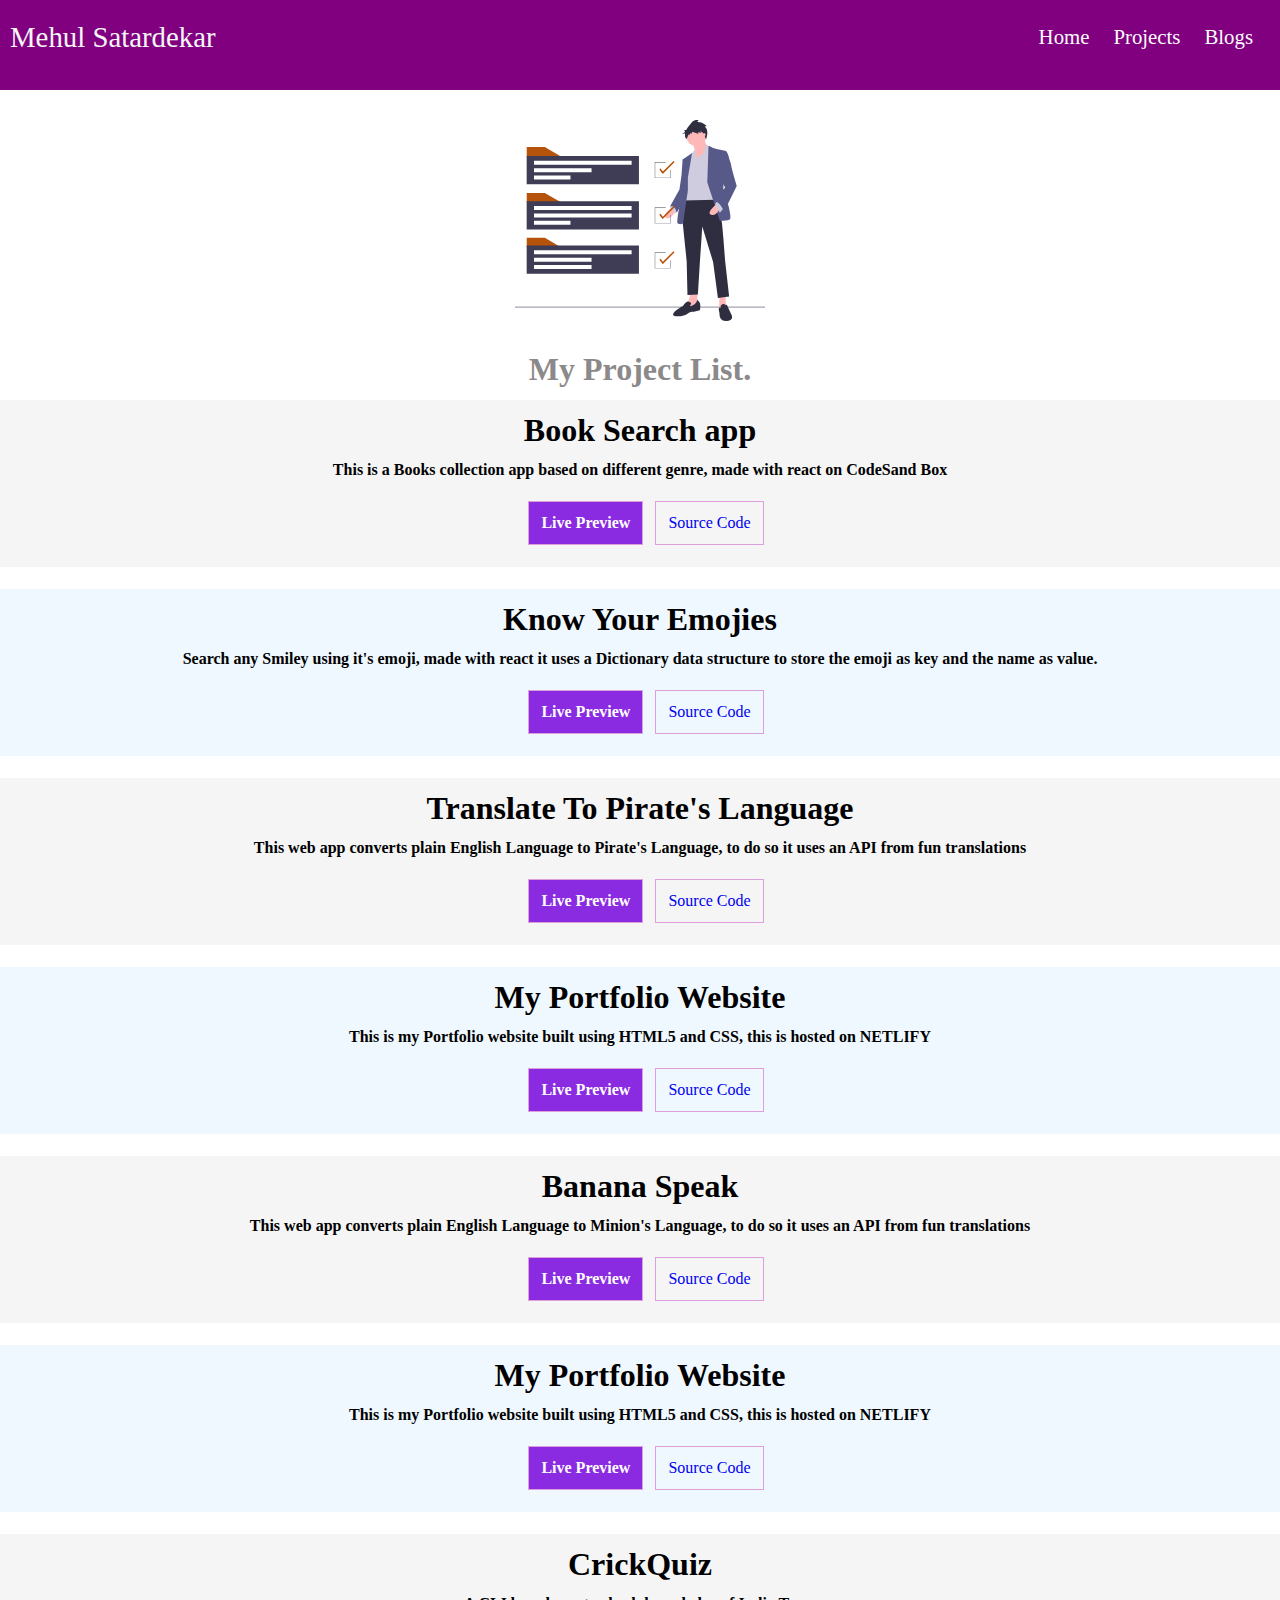
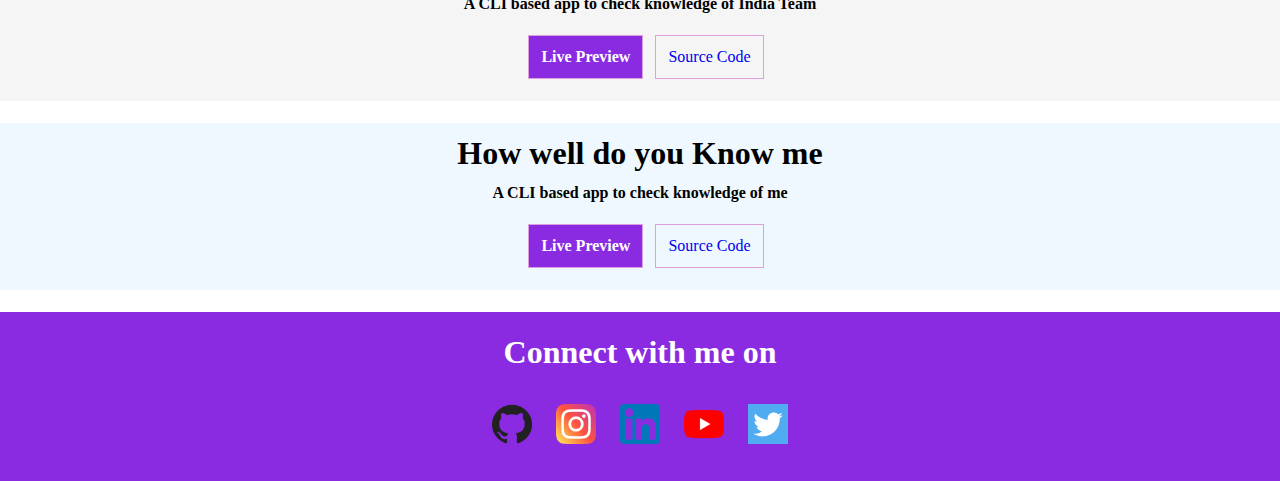
==== src/html/projects.html @ bf77d676 "book search app (react) added" ====
<!DOCTYPE html>
<html lang="en">
<head>
    <meta charset="UTF-8">
    <meta http-equiv="X-UA-Compatible" content="IE=edge">
    <meta name="viewport" content="width=device-width, initial-scale=1.0">
    <title>Projects</title>
    <link rel="stylesheet" href="../../src/css/root.css">
    <link rel="stylesheet" href="../../src/css/projects.css">

</head>
<body>
    <nav>
        <div class="nav-content">
            <div class="left">
                Mehul Satardekar
            </div>
            <div class="right">
              <ul>
                  <li>
                      <a href="../../index.html">Home</a>
                  </li>
                  <li>
                    <a href="../../src/html/projects.html">Projects</a>
                </li>
                <li>
                    <a href="../../src/html/blogs.html">Blogs</a>
                </li>
              </ul>
            </div> 
        </div>
    </nav>
    
    <header>
        <img src="../../src/imgs/project.svg" alt="" srcset="">
        <strong>My Project List.</strong>
     </header>
     <section class="col-white">
        <div class="project-name">Book Search app</div>
        <div class="description">This is a Books collection app based on different genre, made with react on CodeSand Box</div>
        <div class="btn">
            <a href="https://uq9t5.csb.app/" target="_blank" class="live">Live Preview</a>
            <a href="https://github.com/mehulsatardekar/Book-search" target="_blank" class="source">Source Code</a>
        </div>
    </section>
     <section>
        <div class="project-name">Know Your Emojies</div>
        <div class="description">Search any Smiley using it's emoji, made with react it uses a Dictionary data structure to store the emoji as key and the name as value.</div>
        <div class="btn">
            <a href="https://0t3zg.csb.app/" target="_blank" class="live">Live Preview</a>
            <a href="https://github.com/mehulsatardekar/Know-your-emoji" target="_blank" class="source">Source Code</a>
        </div>
    </section>
     <section class="col-white">
        <div class="project-name">Translate To Pirate's Language</div>
        <div class="description">This web app converts plain English Language to Pirate's Language, to do so it uses an API from fun translations        </div>
        <div class="btn">
            <a href="https://talkinpirates.netlify.app/" target="_blank" class="live">Live Preview</a>
            <a href="https://github.com/mehulsatardekar/Pirate-s-langauge" target="_blank" class="source">Source Code</a>
        </div>
    </section>
     <section>
        <div class="project-name">My Portfolio Website</div>
        <div class="description">This is my Portfolio website built using HTML5 and CSS, this is hosted on NETLIFY</div>
        <div class="btn">
            <a href="https://mehulprotfolio.netlify.app/" target="_blank" class="live">Live Preview</a>
            <a href="https://github.com/mehulsatardekar/Portfolio" target="_blank" class="source">Source Code</a>
        </div>
    </section>
     <section class="col-white">
        <div class="project-name">Banana Speak</div>
        <div class="description">This web app converts plain English Language to Minion's Language, to do so it uses an API from fun translations</div>
        <div class="btn">
            <a href="https://funbananatalkminions.netlify.app/" target="_blank" class="live">Live Preview</a>
            <a href="https://github.com/mehulsatardekar/Bananatalk" target="_blank" class="source">Source Code</a>
        </div>
    </section>
     <section>
        <div class="project-name">My Portfolio Website</div>
        <div class="description">This is my Portfolio website built using HTML5 and CSS, this is hosted on NETLIFY</div>
        <div class="btn">
            <a href="https://mehulprotfolio.netlify.app/" target="_blank" class="live">Live Preview</a>
            <a href="https://github.com/mehulsatardekar/Portfolio" target="_blank" class="source">Source Code</a>
        </div>
    </section>
     <section class="col-white">
        <div class="project-name">CrickQuiz</div>
        <div class="description">A CLI based app to check knowledge of India Team</div>
        <div class="btn">
            <a href="https://replit.com/@MehulSatardekar/Crick-Quiz?embed=1&output=1#index.js" target="_blank" class="live">Live Preview</a>
            <a href="https://github.com/mehulsatardekar/CrickQuiz" target="_blank" class="source">Source Code</a>
        </div>
    </section>
    <section>
        <div class="project-name">How well do you Know me</div>
        <div class="description">A CLI based app to check knowledge of me</div>
        <div class="btn">
            <a href="https://replit.com/@MehulSatardekar/How-well-do-you-know-me?embed=1&output=1#index.js" target="_blank" class="live">Live Preview</a>
            <a href="https://github.com/mehulsatardekar/How_well_do_you_know_me" target="_blank" class="source">Source Code</a>
        </div>
    </section>
   

    <footer>
        <h4>Connect with me on</h4>
        <div class="icons">
            <ul>
                <li><a href="https://github.com/mehulsatardekar" target="_blank"><img src="../../src/imgs/github.png" alt="" srcset=""></a></li>
            </ul>
            <ul>
                <li><a href="https://www.instagram.com/mehulsatardekar/" target="_blank"><img src="../../src/imgs/instagram.png" alt="" srcset=""></a></li>
            </ul>
            <ul>
                <li><a href="https://www.linkedin.com/in/mehul-satardekar/" target="_blank"><img src="../../src/imgs/linkedin.png" alt="" srcset=""></a></li>
            </ul>
            <ul>
                <li><a href="https://www.youtube.com/channel/UCOPdSGIn44Gh4QXZH_6U8gQ" target="_blank"><img src="../../src/imgs/youtube.png" alt="" srcset=""></a></li>
            </ul>
            <ul>
                <li><a href="https://twitter.com/MehulSatardekar" target="_blank" ><img src="../../src/imgs/twitter.png" alt="" srcset=""></a></li>
            </ul>
           
        </div>
    </footer>
</body>
</html>
---- src/css/root.css ----
*{
    margin: 0;
    padding: 0;
}

nav{
    background-color: purple;
    height: 90px;   
        
}
nav > .nav-content{
    display: flex;
    flex-direction: row;
    align-items: center;
    justify-content:space-between;
}

nav> .nav-content> .left{
   padding-left: 10px;
   color: whitesmoke;
   font-size: 1.8rem;
   margin-top: 13px;
}

nav> .nav-content> .right{
margin-top: 13px;
 padding-right: 15px;
}

nav > .nav-content> .right >a{
    color: rgb(138, 135, 135);
    font-size: 1.5rem;
    text-decoration: none;
    padding: 3px 3px 3px 3px;
    margin: 3px 3px 3px 3px;
}

nav> .nav-content >.right>ul{
    display: flex;
}

nav> .nav-content >.right>ul>li{
    padding: 12px ;
    list-style: none;
}


nav> .nav-content> .right > ul>li>a{
    font-size: 1.3rem;
    text-decoration: none;
    color: rgb(252, 252, 253);
}



footer{
    background-color: blueviolet;
    text-align: center;
}
footer > h4{
  
    font-size: 2rem;
    color: white;
    padding-top: 22px;
} 
footer > .icons{
    padding-top: 21px;
    display: flex;
    align-items: center;
    justify-content: center;
    flex-direction: row;
    padding-bottom: 21px;
}
footer > .icons> ul > {
    list-style: none;
}

footer > .icons >ul > li{
    list-style: none;
}
footer > .icons> ul > li> a>{
    list-style: none;
    text-decoration: none;

}
footer > .icons> ul > li> a> img{
    padding: 12px 12px 12px 12px;

   height: 40px;
}

header{
    display: flex;
    justify-content: center;
    align-items: center;
    flex-direction: column;
}



header > strong{
    font-size: 2rem;
    color: rgb(139, 137, 137);
}
---- src/css/projects.css ----
header > img{
    margin-bottom: 30px;
    margin-top: 30px;
    width: 250px;
}

section{
    background-color: aliceblue;
    display: flex;
    justify-content: center;
    align-items: center;
    flex-direction: column;
    margin-bottom: 22px;
    padding-bottom: 22px;
    margin-top: 12px;
}

section > .project-name{
    font-size: 2rem;
    font-weight: bold;
    padding: 12px 0 12px 0;
}

section > .description{
    font-size: 1rem;
    font-weight: bold;
    padding: 0px 5px 0px 5px ;
}

section > .btn{
    padding-top: 22px;
    display: flex;
    
}
section > .btn > a{
    margin-left: 12px;
   text-decoration: none;
   padding: 12px 12px 12px 12px;
   border: 1px solid plum;
}

section > .btn > .live{
    background-color: blueviolet;
    color: white;
    font-weight: bold;
}


section > .btn > .source:hover{
    background-color: blueviolet;
    color: white;
    font-weight: bold;
}

.col-white{
    background-color: whitesmoke;
}
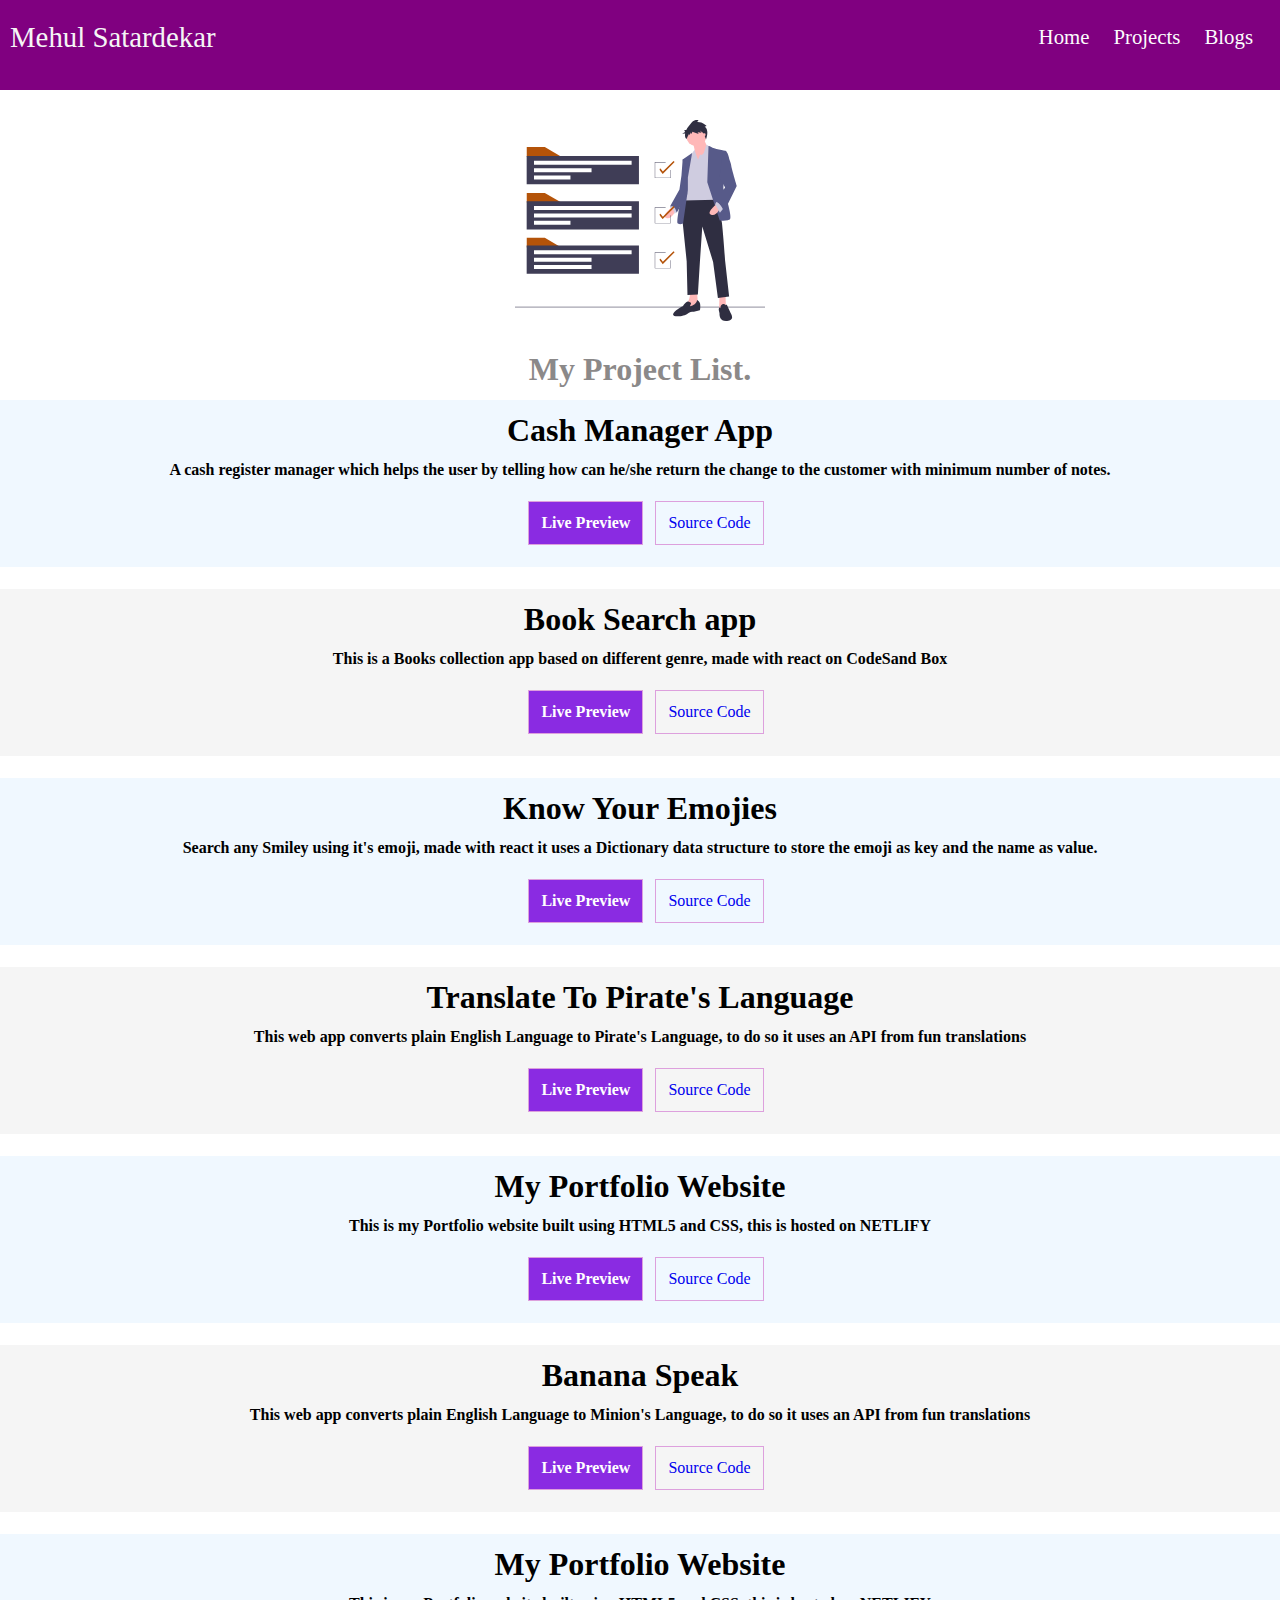
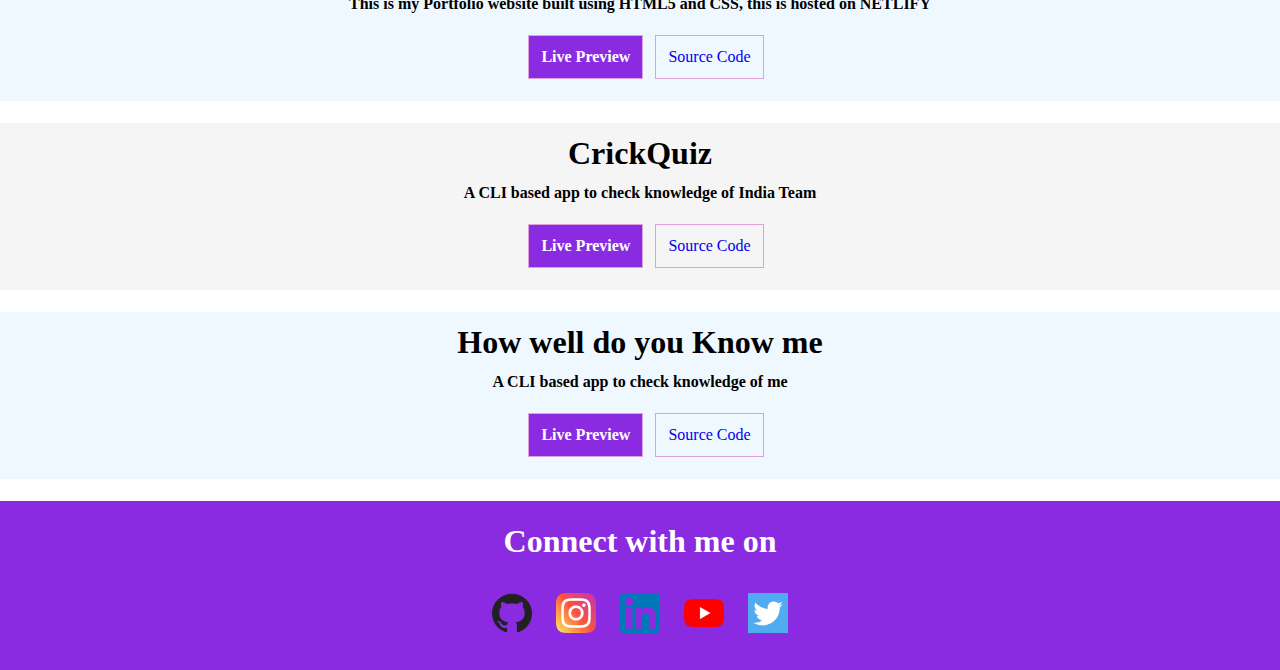
==== commit ab2a3649: "cash manager project added" ====
--- a/src/html/projects.html
+++ b/src/html/projects.html
@@ -35,6 +35,14 @@
         <img src="../../src/imgs/project.svg" alt="" srcset="">
         <strong>My Project List.</strong>
      </header>
+     <section>
+        <div class="project-name">Cash Manager App</div>
+        <div class="description">A cash register manager which helps the user by telling how can he/she return the change to the customer with minimum number of notes.</div>
+        <div class="btn">
+            <a href="https://personalcashassistant.netlify.app/" target="_blank" class="live">Live Preview</a>
+            <a href="https://github.com/mehulsatardekar/Cash-Manager-app" target="_blank" class="source">Source Code</a>
+        </div>
+    </section>
      <section class="col-white">
         <div class="project-name">Book Search app</div>
         <div class="description">This is a Books collection app based on different genre, made with react on CodeSand Box</div>
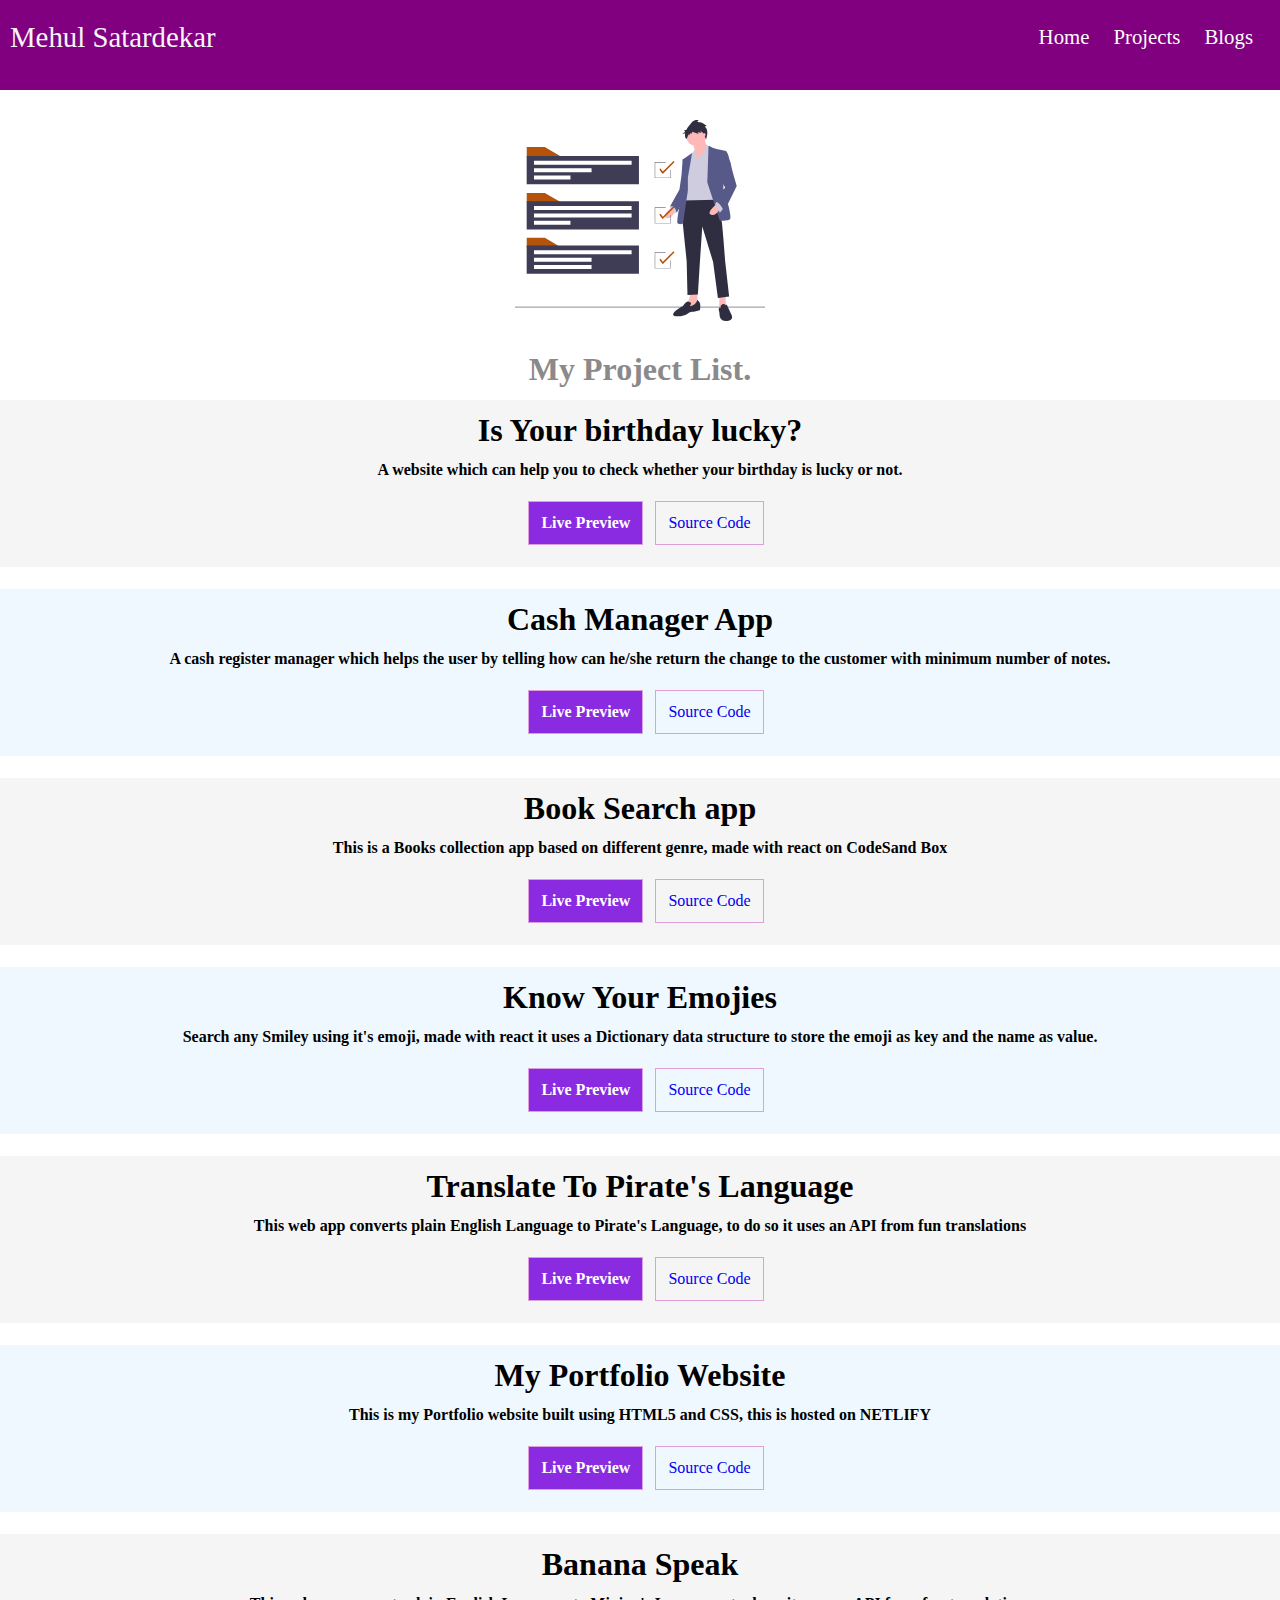
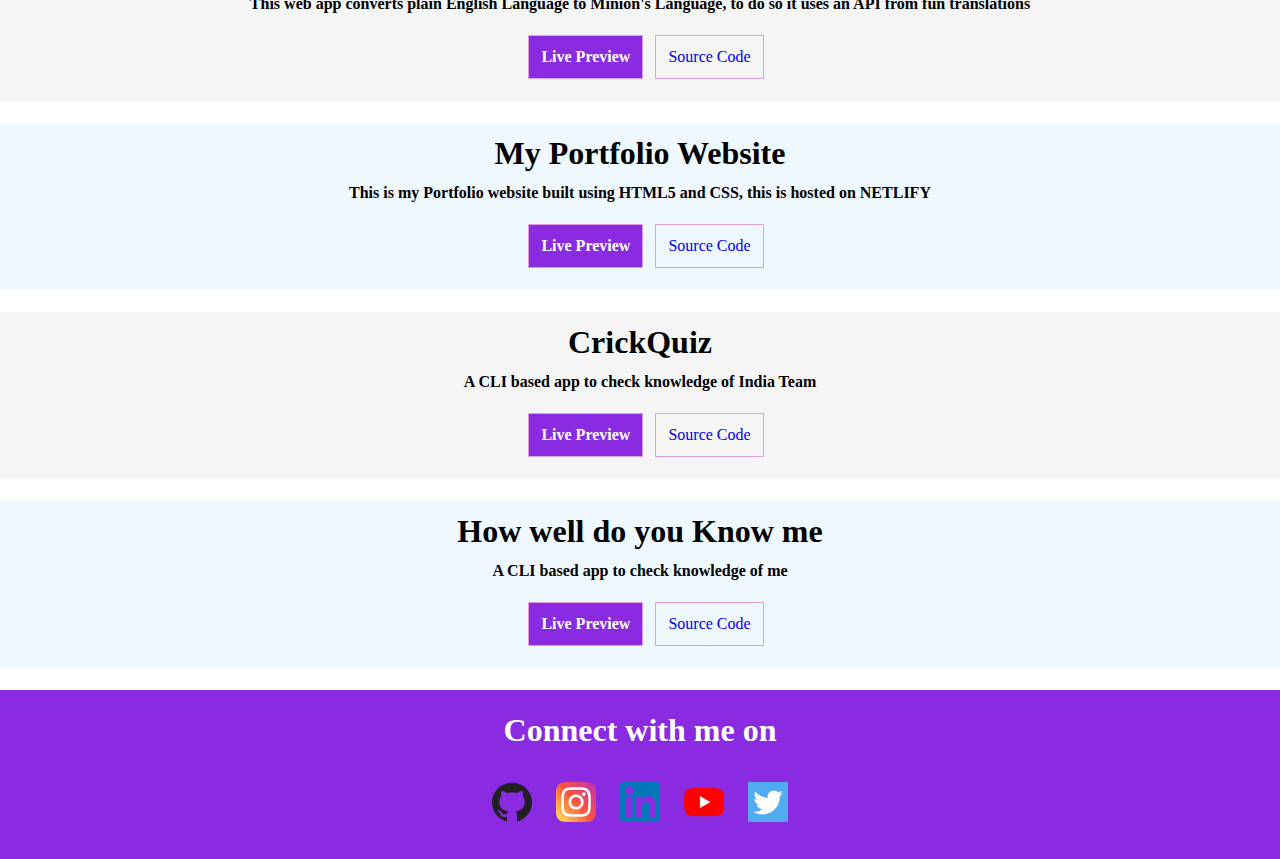
==== commit 23abd42a: "check your birthday lucky or not project added" ====
--- a/src/html/projects.html
+++ b/src/html/projects.html
@@ -35,6 +35,14 @@
         <img src="../../src/imgs/project.svg" alt="" srcset="">
         <strong>My Project List.</strong>
      </header>
+     <section class="col-white">
+        <div class="project-name">Is Your birthday lucky?</div>
+        <div class="description">A website which can help you to check whether your birthday is lucky or not.</div>
+        <div class="btn">
+            <a href="https://yourbirthdaylucky.netlify.app/" target="_blank" class="live">Live Preview</a>
+            <a href="https://github.com/mehulsatardekar/LuckyBirthday" target="_blank" class="source">Source Code</a>
+        </div>
+    </section>
      <section>
         <div class="project-name">Cash Manager App</div>
         <div class="description">A cash register manager which helps the user by telling how can he/she return the change to the customer with minimum number of notes.</div>
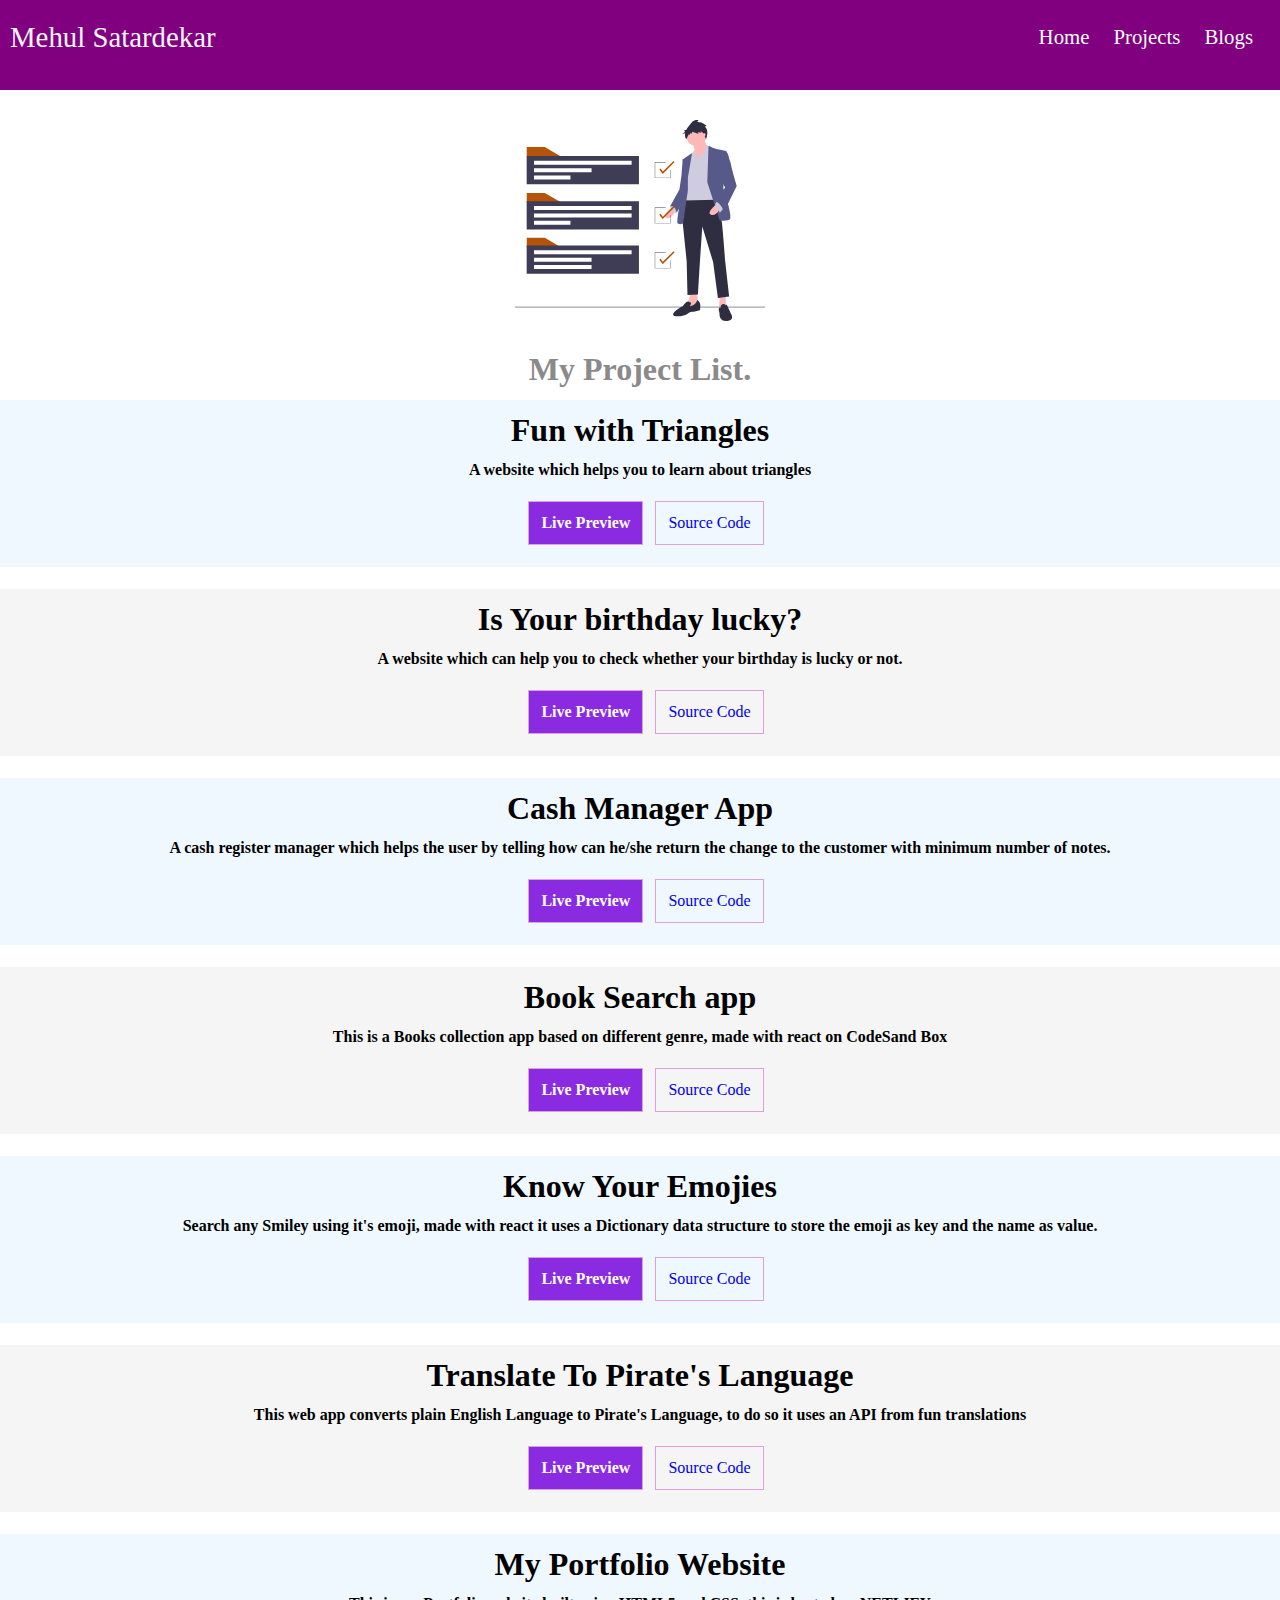
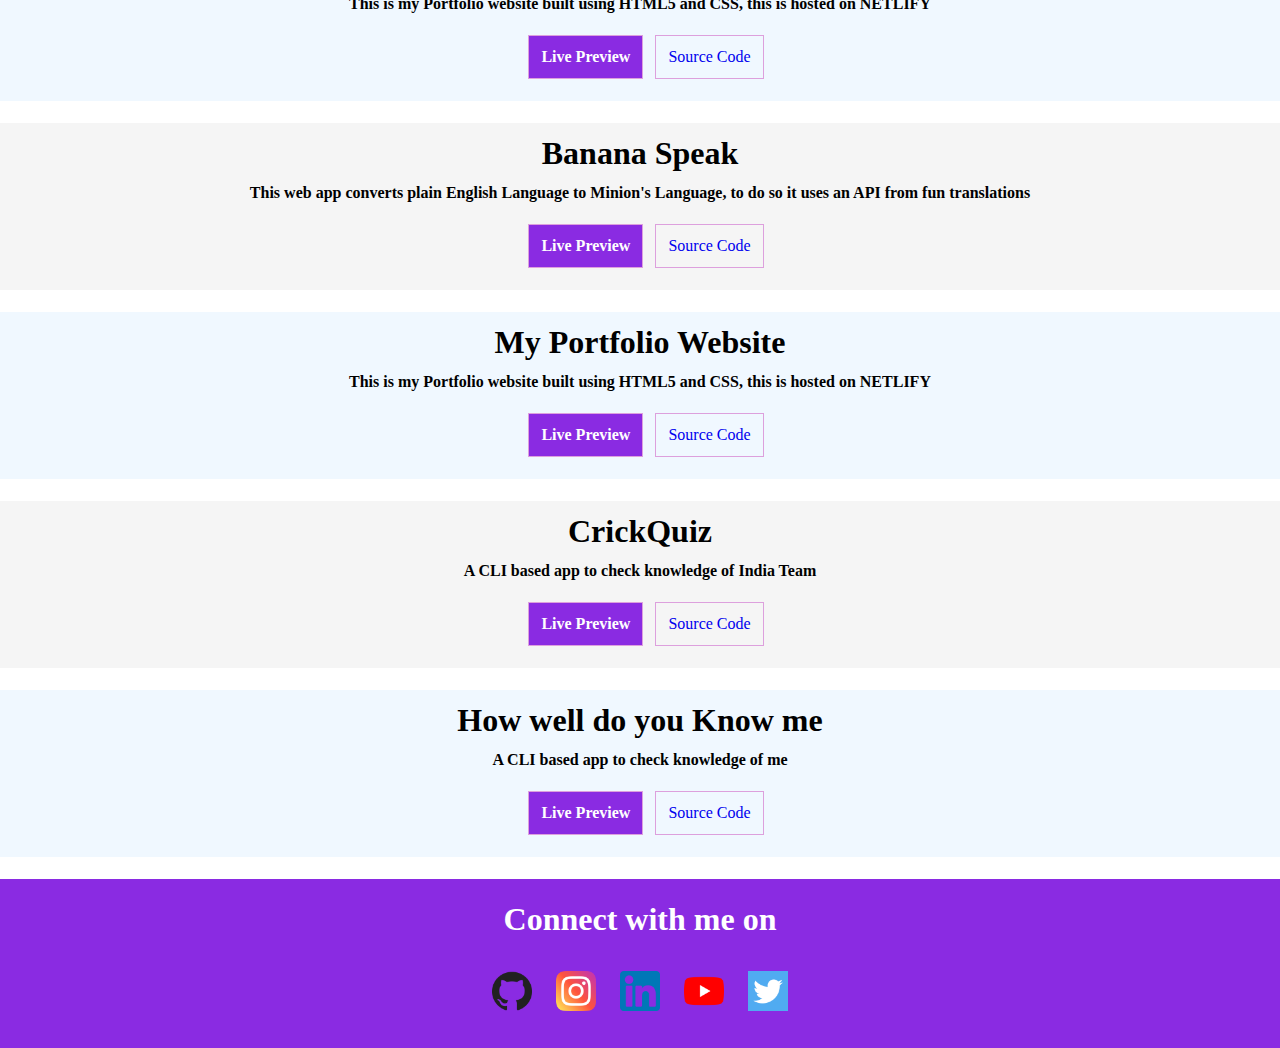
==== commit b9f46a3a: "Fun with Traingles project" ====
--- a/src/html/projects.html
+++ b/src/html/projects.html
@@ -35,6 +35,14 @@
         <img src="../../src/imgs/project.svg" alt="" srcset="">
         <strong>My Project List.</strong>
      </header>
+     <section>
+        <div class="project-name">Fun with Triangles</div>
+        <div class="description">A website which helps you to learn about triangles</div>
+        <div class="btn">
+            <a href="https://trianglesfuns.netlify.app/" target="_blank" class="live">Live Preview</a>
+            <a href="https://github.com/mehulsatardekar/Fun-with-triangles/" target="_blank" class="source">Source Code</a>
+        </div>
+    </section>
      <section class="col-white">
         <div class="project-name">Is Your birthday lucky?</div>
         <div class="description">A website which can help you to check whether your birthday is lucky or not.</div>
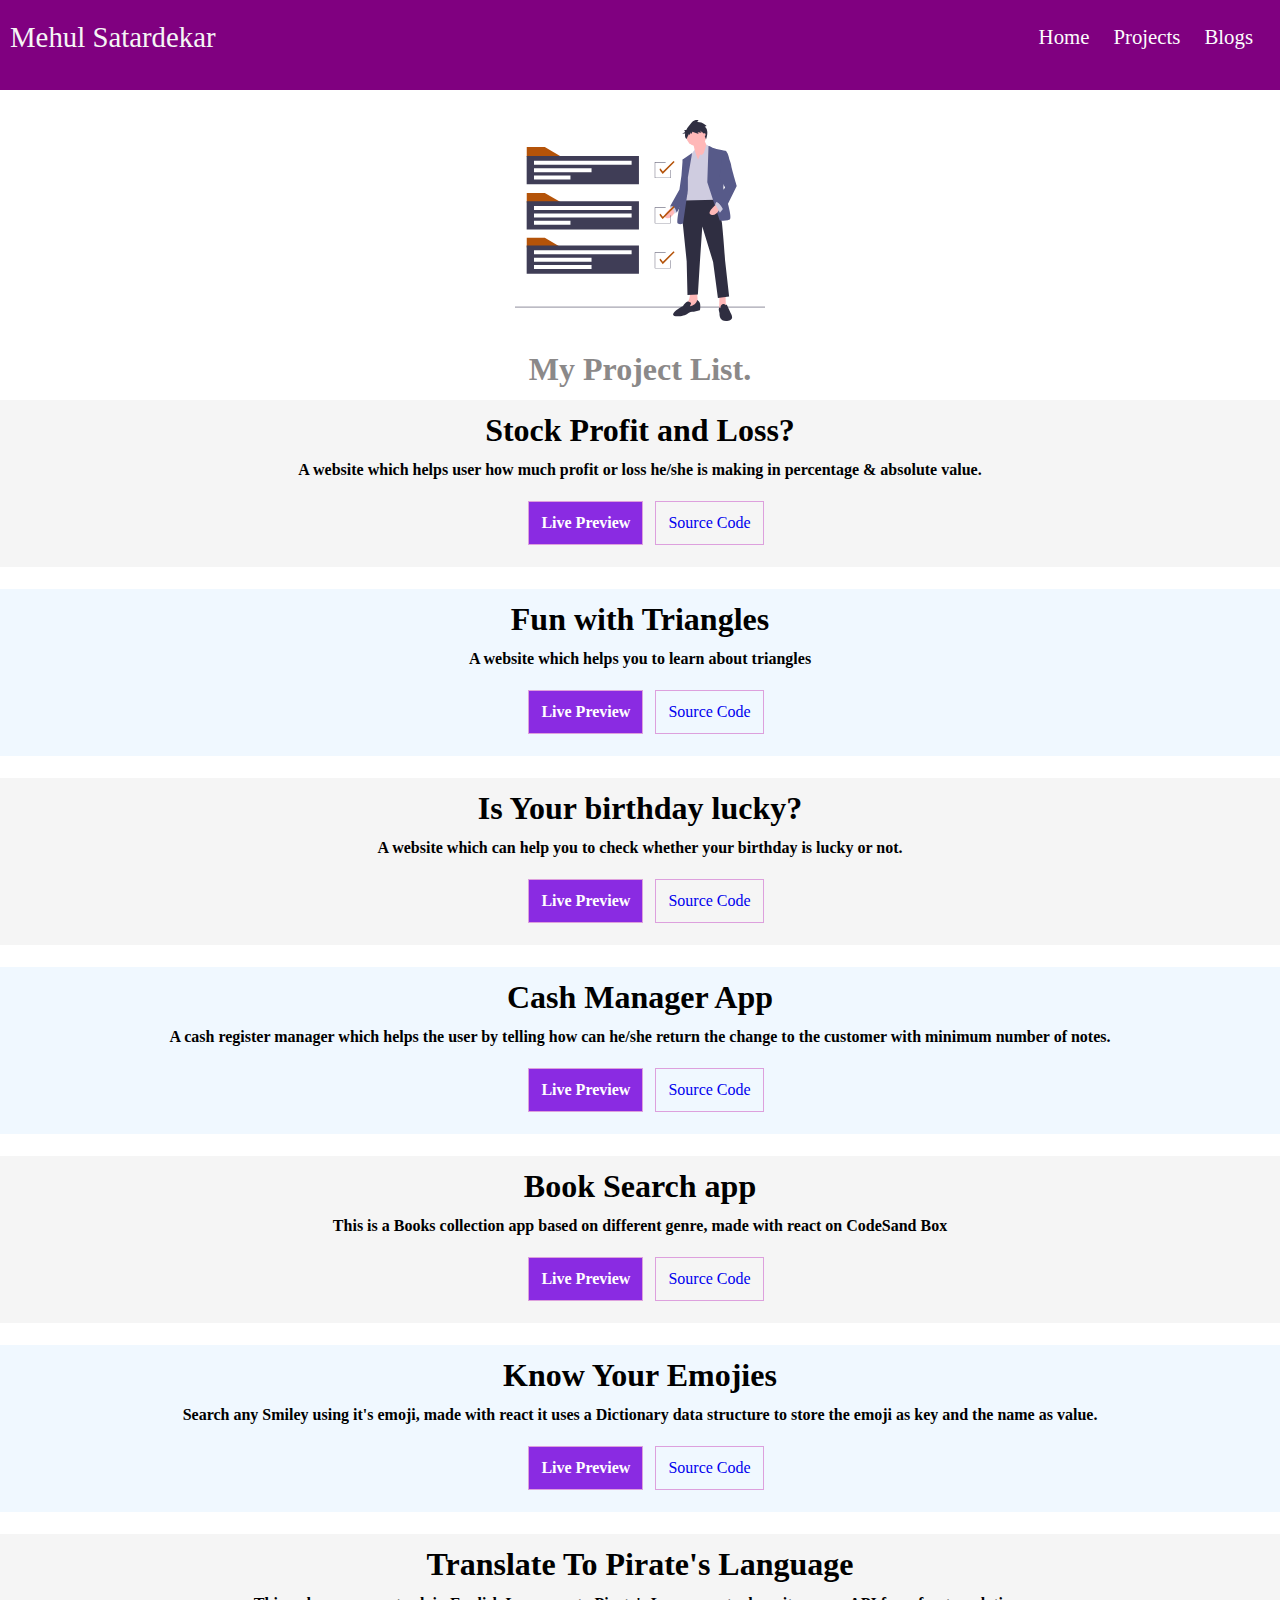
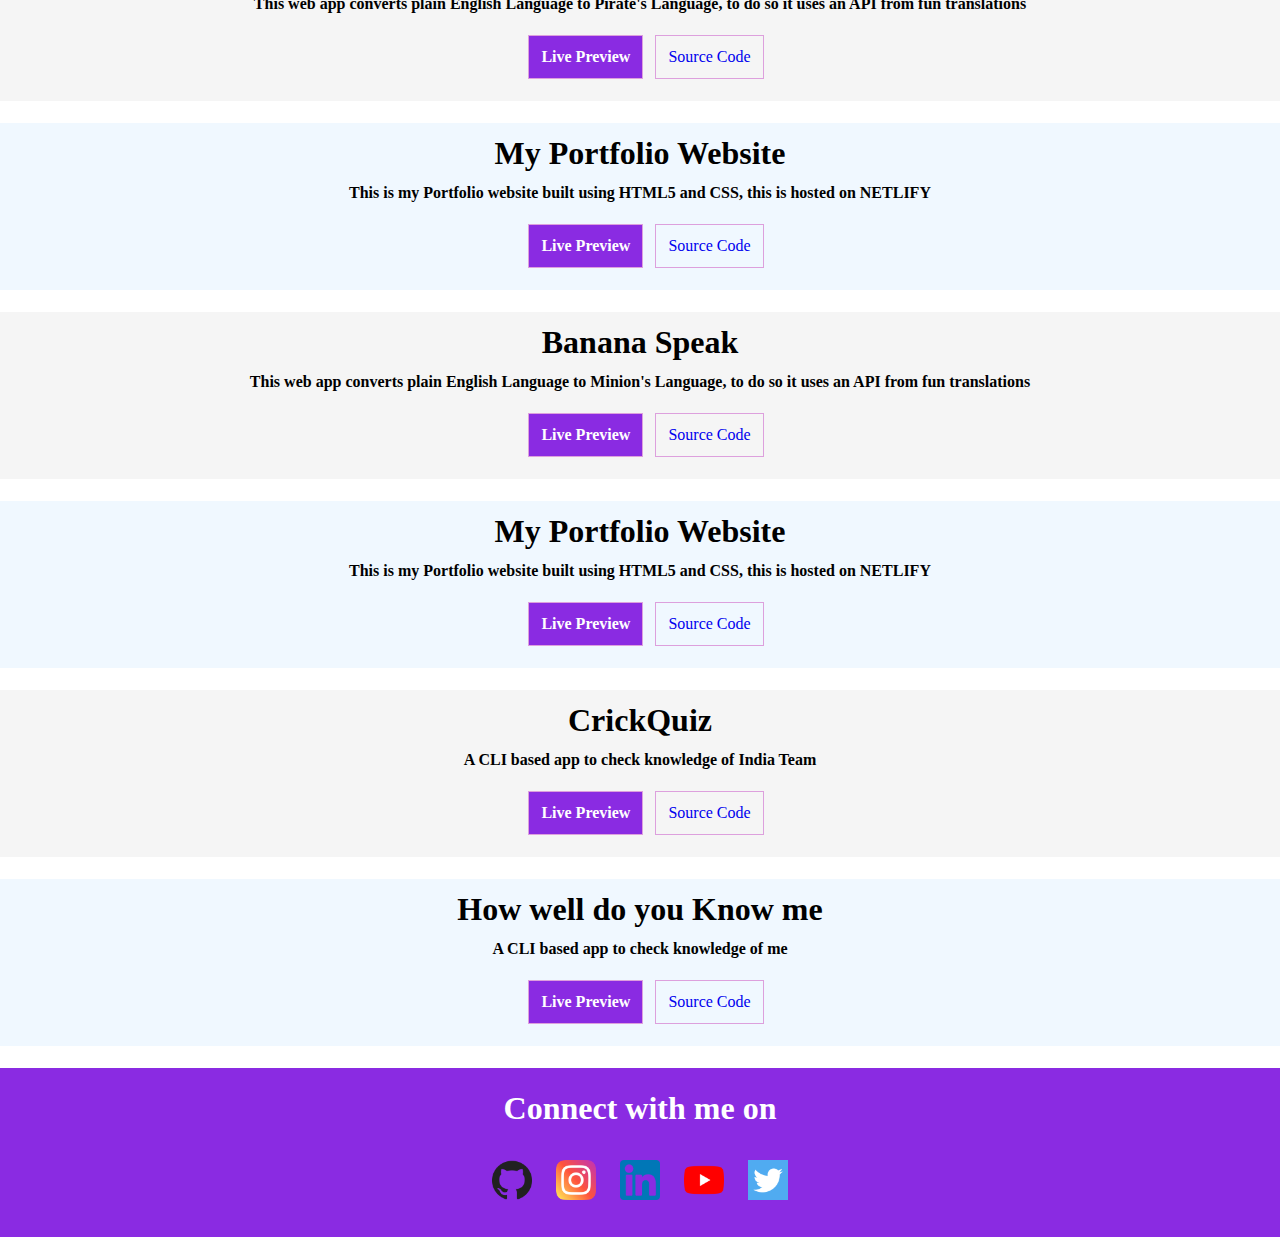
==== commit 7fcaabbf: "stock profit and loss project" ====
--- a/src/html/projects.html
+++ b/src/html/projects.html
@@ -35,6 +35,14 @@
         <img src="../../src/imgs/project.svg" alt="" srcset="">
         <strong>My Project List.</strong>
      </header>
+     <section class="col-white">
+        <div class="project-name">Stock Profit and Loss?</div>
+        <div class="description">A website which helps user how much profit or loss he/she is making in percentage & absolute value.</div>
+        <div class="btn">
+            <a href="https://stocksprofitandloss.netlify.app/" target="_blank" class="live">Live Preview</a>
+            <a href="https://github.com/mehulsatardekar/stock-profit-loss" target="_blank" class="source">Source Code</a>
+        </div>
+    </section>
      <section>
         <div class="project-name">Fun with Triangles</div>
         <div class="description">A website which helps you to learn about triangles</div>
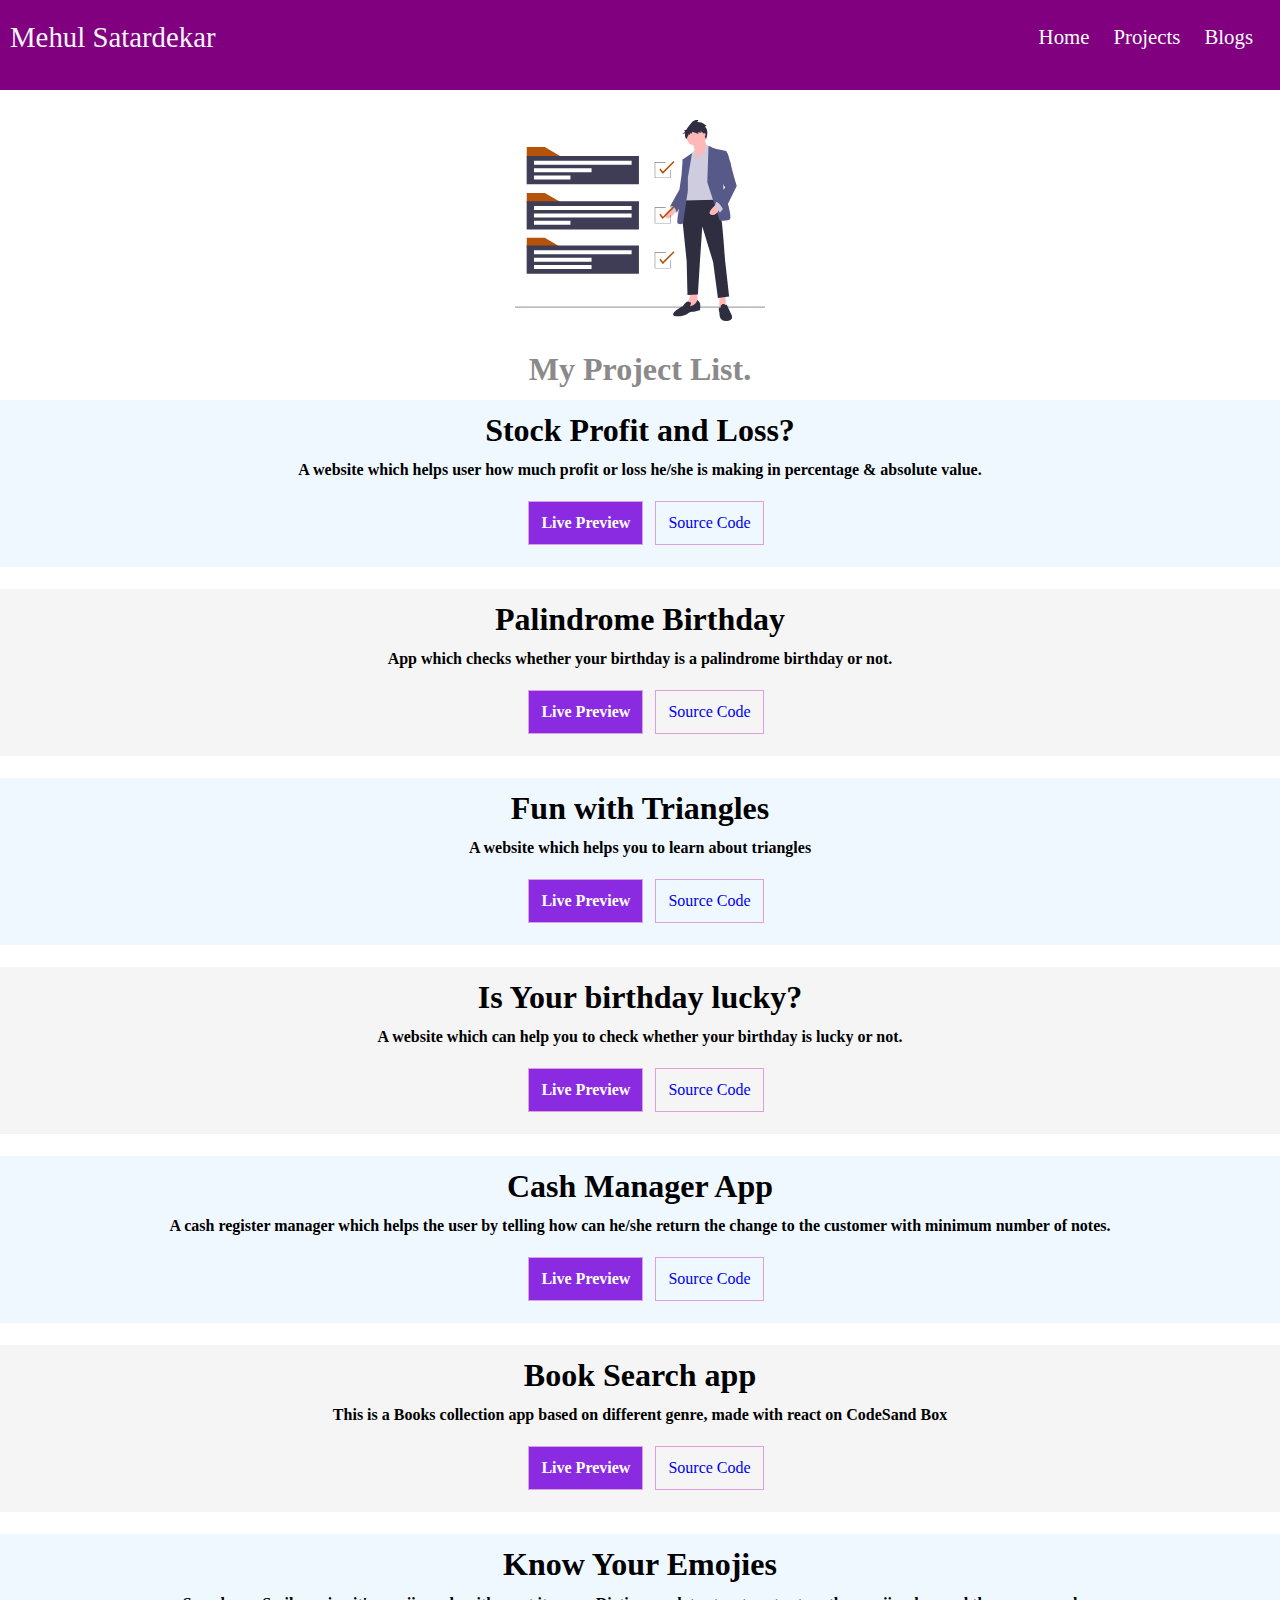
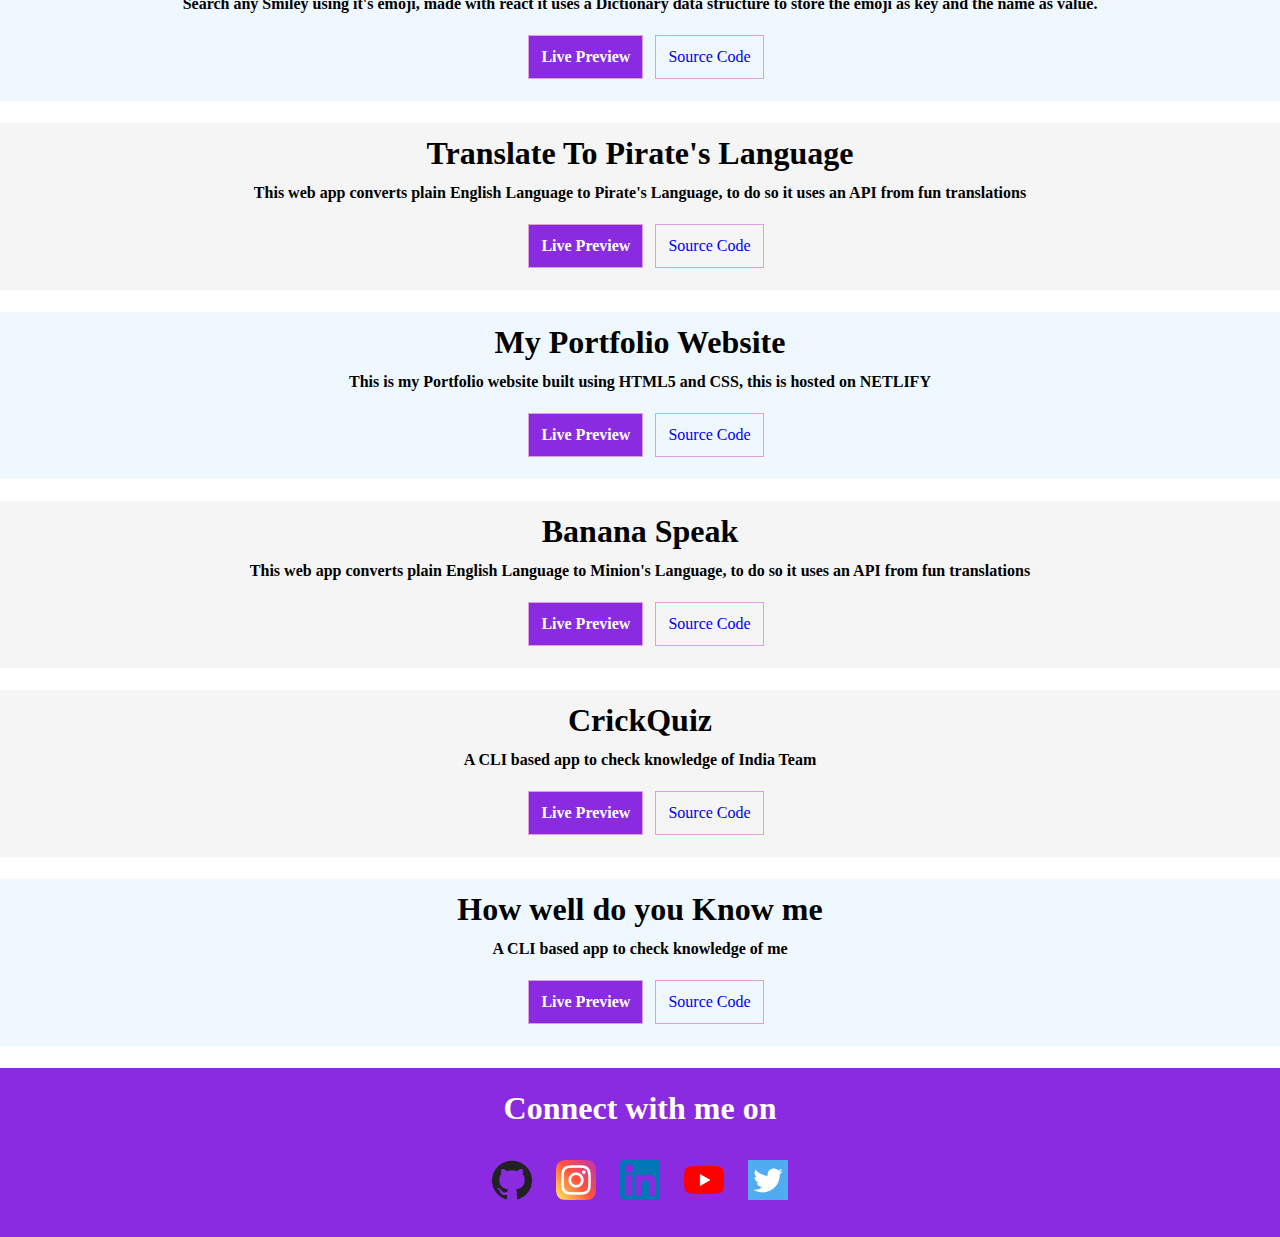
==== commit ce2dcd55: "2 blogs added" ====
--- a/src/html/projects.html
+++ b/src/html/projects.html
@@ -35,12 +35,20 @@
         <img src="../../src/imgs/project.svg" alt="" srcset="">
         <strong>My Project List.</strong>
      </header>
-     <section class="col-white">
+     <section >
         <div class="project-name">Stock Profit and Loss?</div>
         <div class="description">A website which helps user how much profit or loss he/she is making in percentage & absolute value.</div>
         <div class="btn">
             <a href="https://stocksprofitandloss.netlify.app/" target="_blank" class="live">Live Preview</a>
             <a href="https://github.com/mehulsatardekar/stock-profit-loss" target="_blank" class="source">Source Code</a>
+        </div>
+    </section>
+    <section class="col-white">
+        <div class="project-name">Palindrome Birthday</div>
+        <div class="description">App which checks whether your birthday is a palindrome birthday or not.</div>
+        <div class="btn">
+            <a href="https://palindromebirthdaychecker.netlify.app/" target="_blank" class="live">Live Preview</a>
+            <a href="https://github.com/mehulsatardekar/Palindrome-Birthday" target="_blank" class="source">Source Code</a>
         </div>
     </section>
      <section>
@@ -107,14 +115,6 @@
             <a href="https://github.com/mehulsatardekar/Bananatalk" target="_blank" class="source">Source Code</a>
         </div>
     </section>
-     <section>
-        <div class="project-name">My Portfolio Website</div>
-        <div class="description">This is my Portfolio website built using HTML5 and CSS, this is hosted on NETLIFY</div>
-        <div class="btn">
-            <a href="https://mehulprotfolio.netlify.app/" target="_blank" class="live">Live Preview</a>
-            <a href="https://github.com/mehulsatardekar/Portfolio" target="_blank" class="source">Source Code</a>
-        </div>
-    </section>
      <section class="col-white">
         <div class="project-name">CrickQuiz</div>
         <div class="description">A CLI based app to check knowledge of India Team</div>
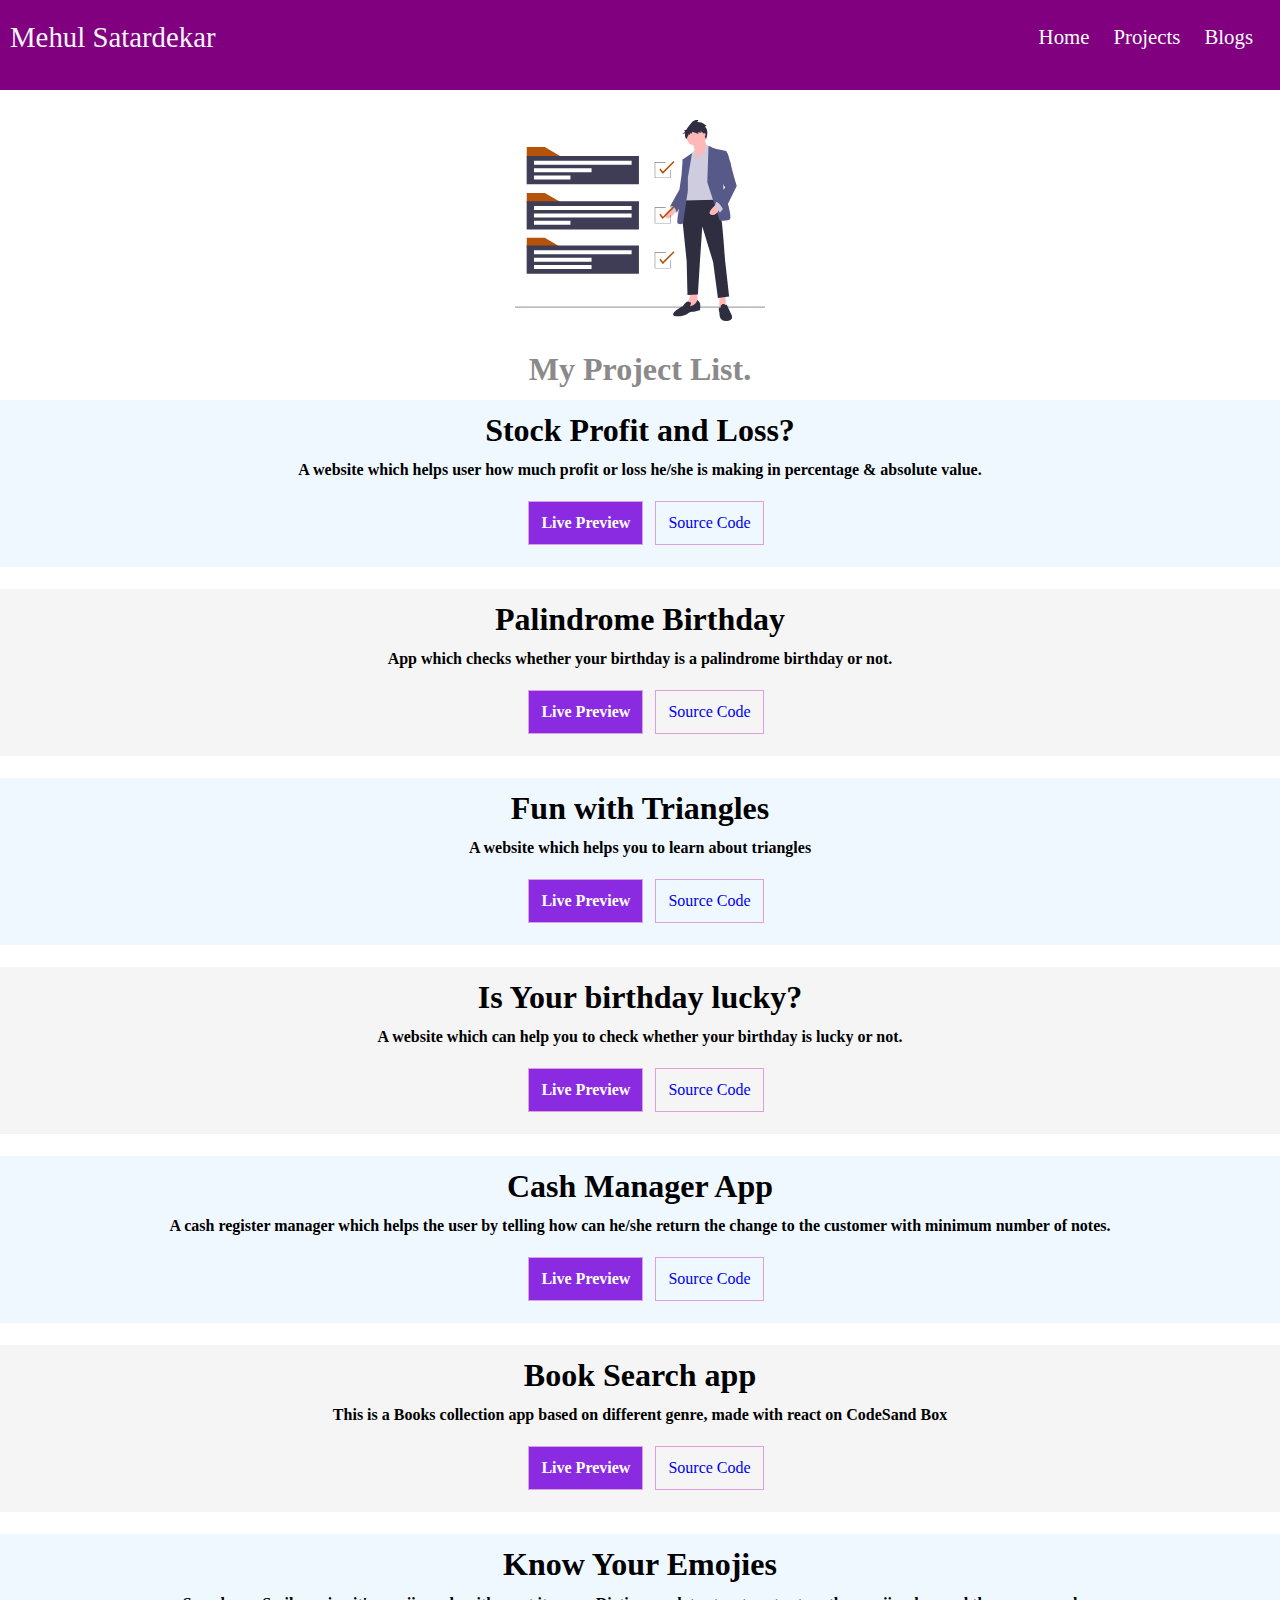
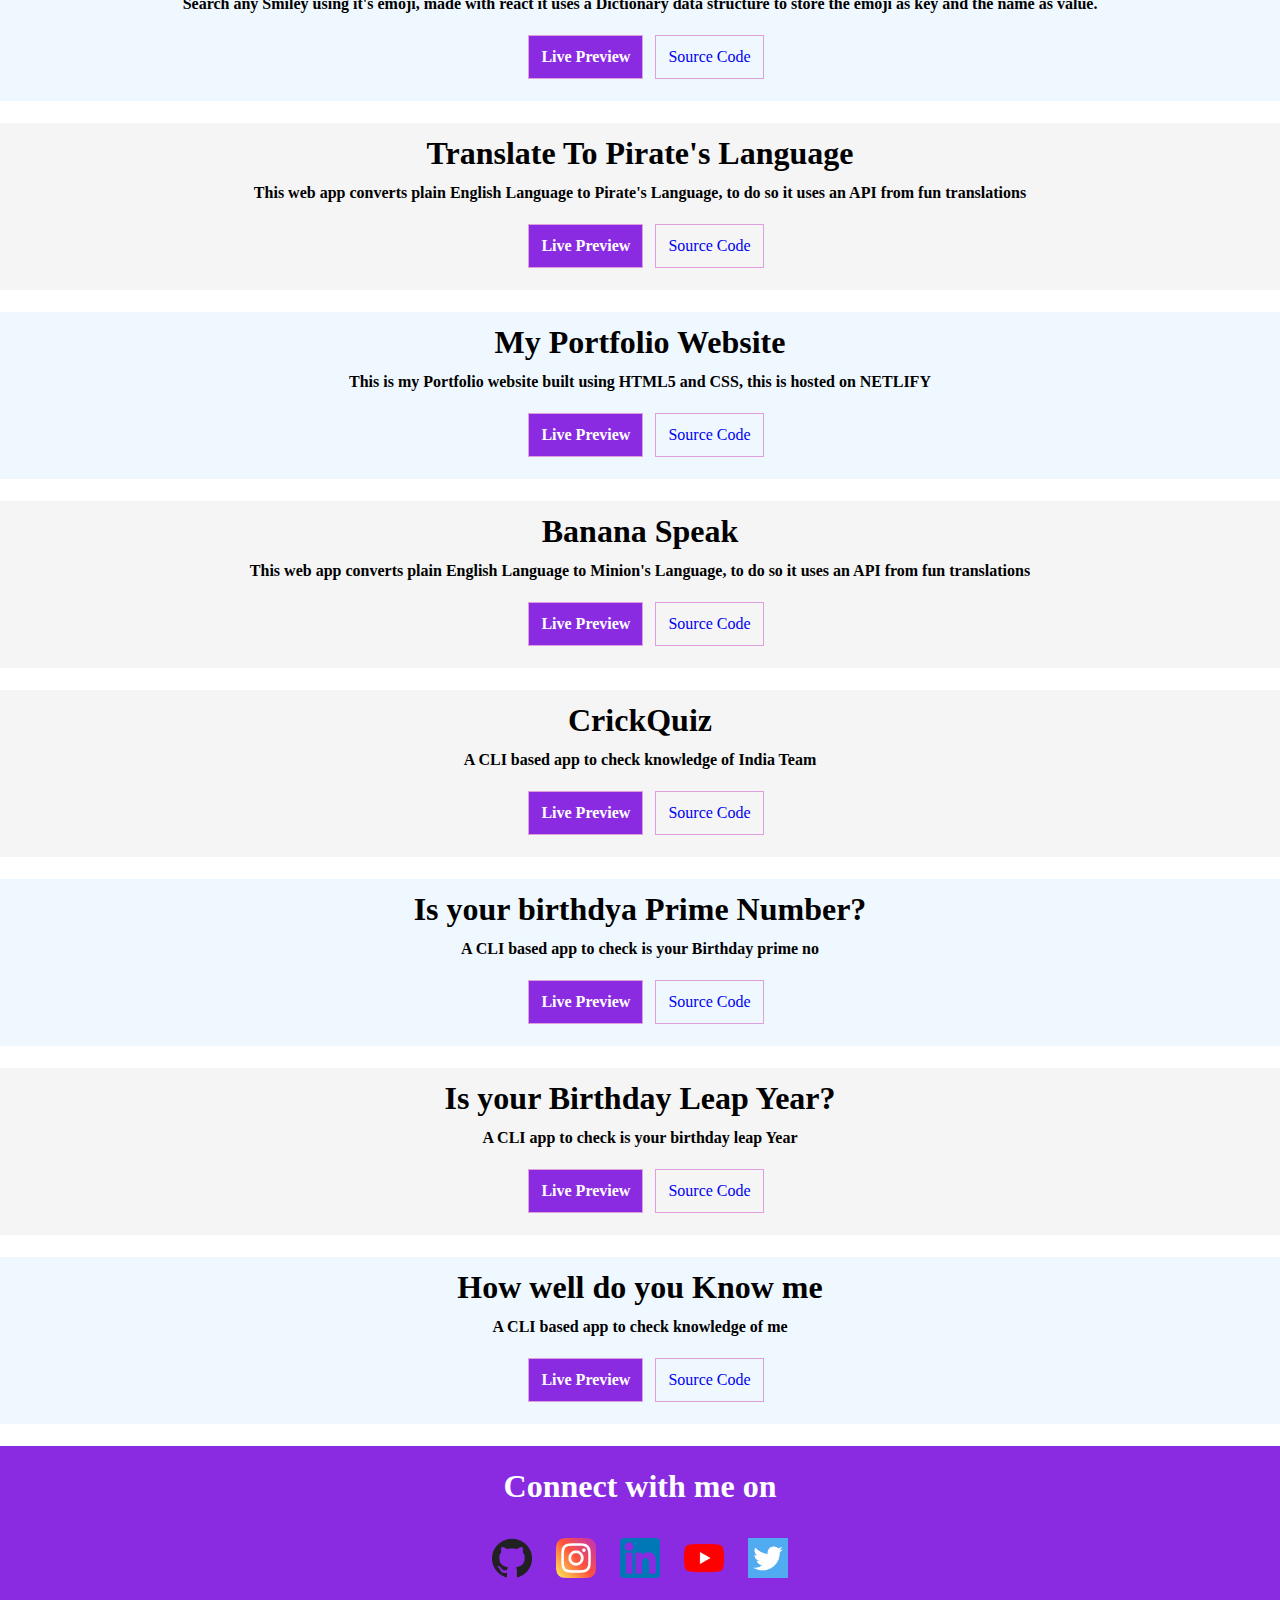
==== commit d07c8f59: "2 cli bonus project added" ====
--- a/src/html/projects.html
+++ b/src/html/projects.html
@@ -124,6 +124,22 @@
         </div>
     </section>
     <section>
+        <div class="project-name">Is your birthdya Prime Number?</div>
+        <div class="description">A CLI based app to check is your Birthday prime no</div>
+        <div class="btn">
+            <a href="https://replit.com/@MehulSatardekar/is-your-birth-day-a-prime-number?embed=1&output=1#index.js" target="_blank" class="live">Live Preview</a>
+            <a href="https://github.com/mehulsatardekar/CheckYourBirthday" target="_blank" class="source">Source Code</a>
+        </div>
+    </section>
+    <section class="col-white">
+        <div class="project-name">Is your Birthday Leap Year?</div>
+        <div class="description">A CLI app to check is your birthday leap Year</div>
+        <div class="btn">
+            <a href="https://replit.com/@MehulSatardekar/Did-you-bornOn-LeapYear?embed=1&output=1#index.js" target="_blank" class="live">Live Preview</a>
+            <a href="https://github.com/mehulsatardekar/Is-Birthday-LeapYear" target="_blank" class="source">Source Code</a>
+        </div>
+    </section>
+    <section>
         <div class="project-name">How well do you Know me</div>
         <div class="description">A CLI based app to check knowledge of me</div>
         <div class="btn">
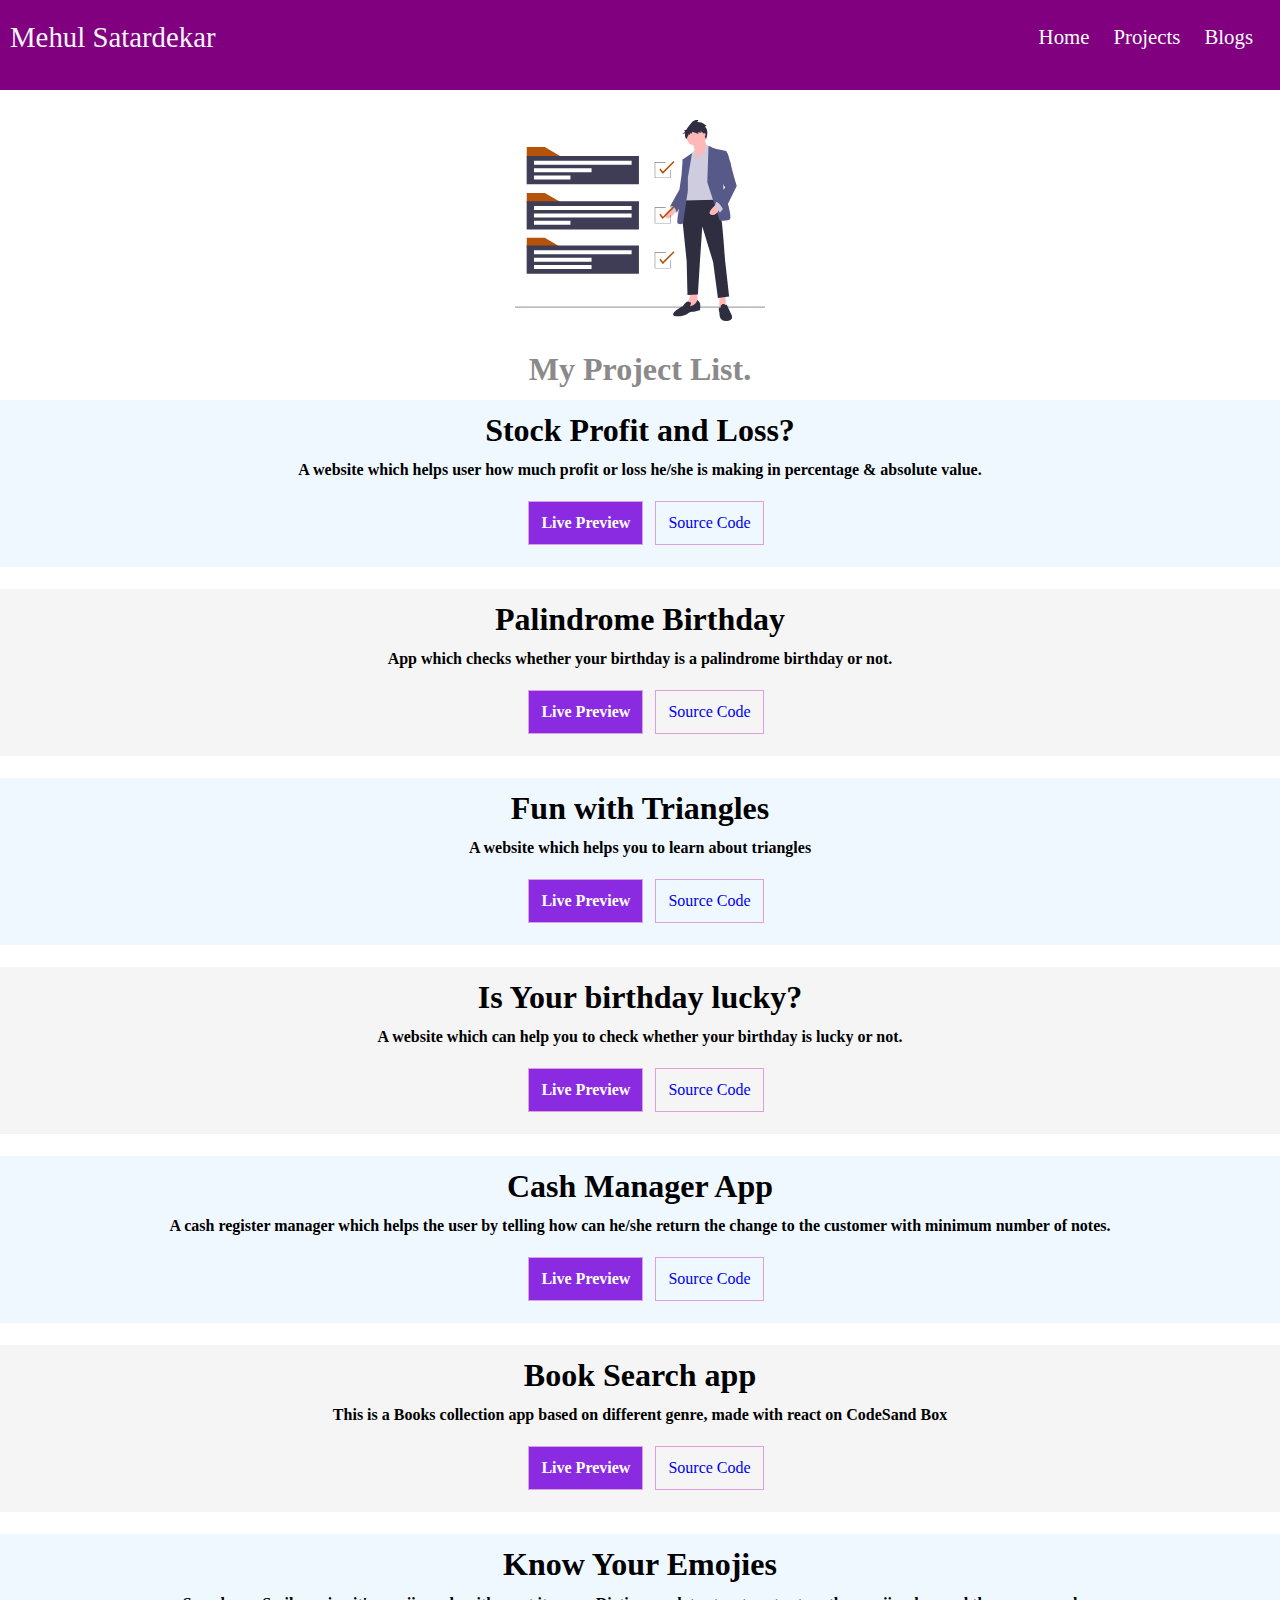
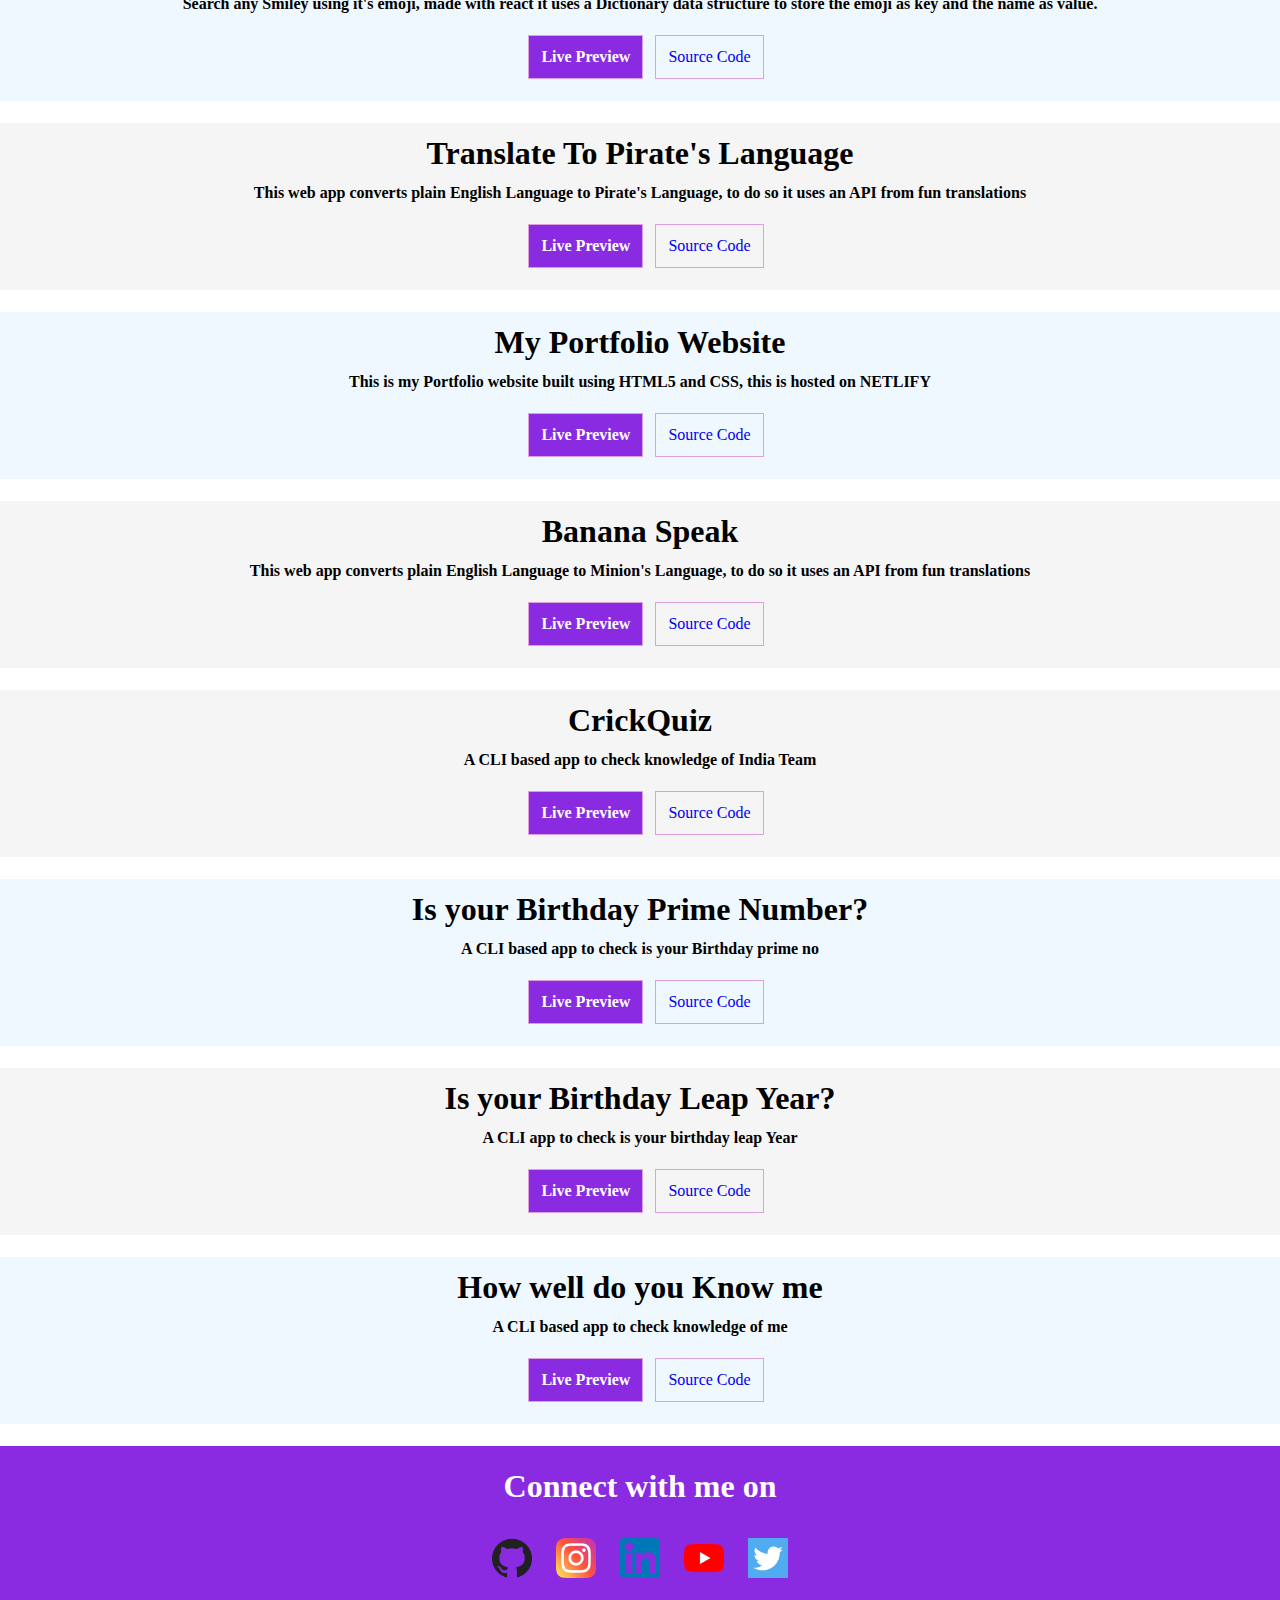
==== commit e1b3d332: "fix typos in texts" ====
--- a/src/html/projects.html
+++ b/src/html/projects.html
@@ -124,7 +124,7 @@
         </div>
     </section>
     <section>
-        <div class="project-name">Is your birthdya Prime Number?</div>
+        <div class="project-name">Is your Birthday Prime Number?</div>
         <div class="description">A CLI based app to check is your Birthday prime no</div>
         <div class="btn">
             <a href="https://replit.com/@MehulSatardekar/is-your-birth-day-a-prime-number?embed=1&output=1#index.js" target="_blank" class="live">Live Preview</a>
